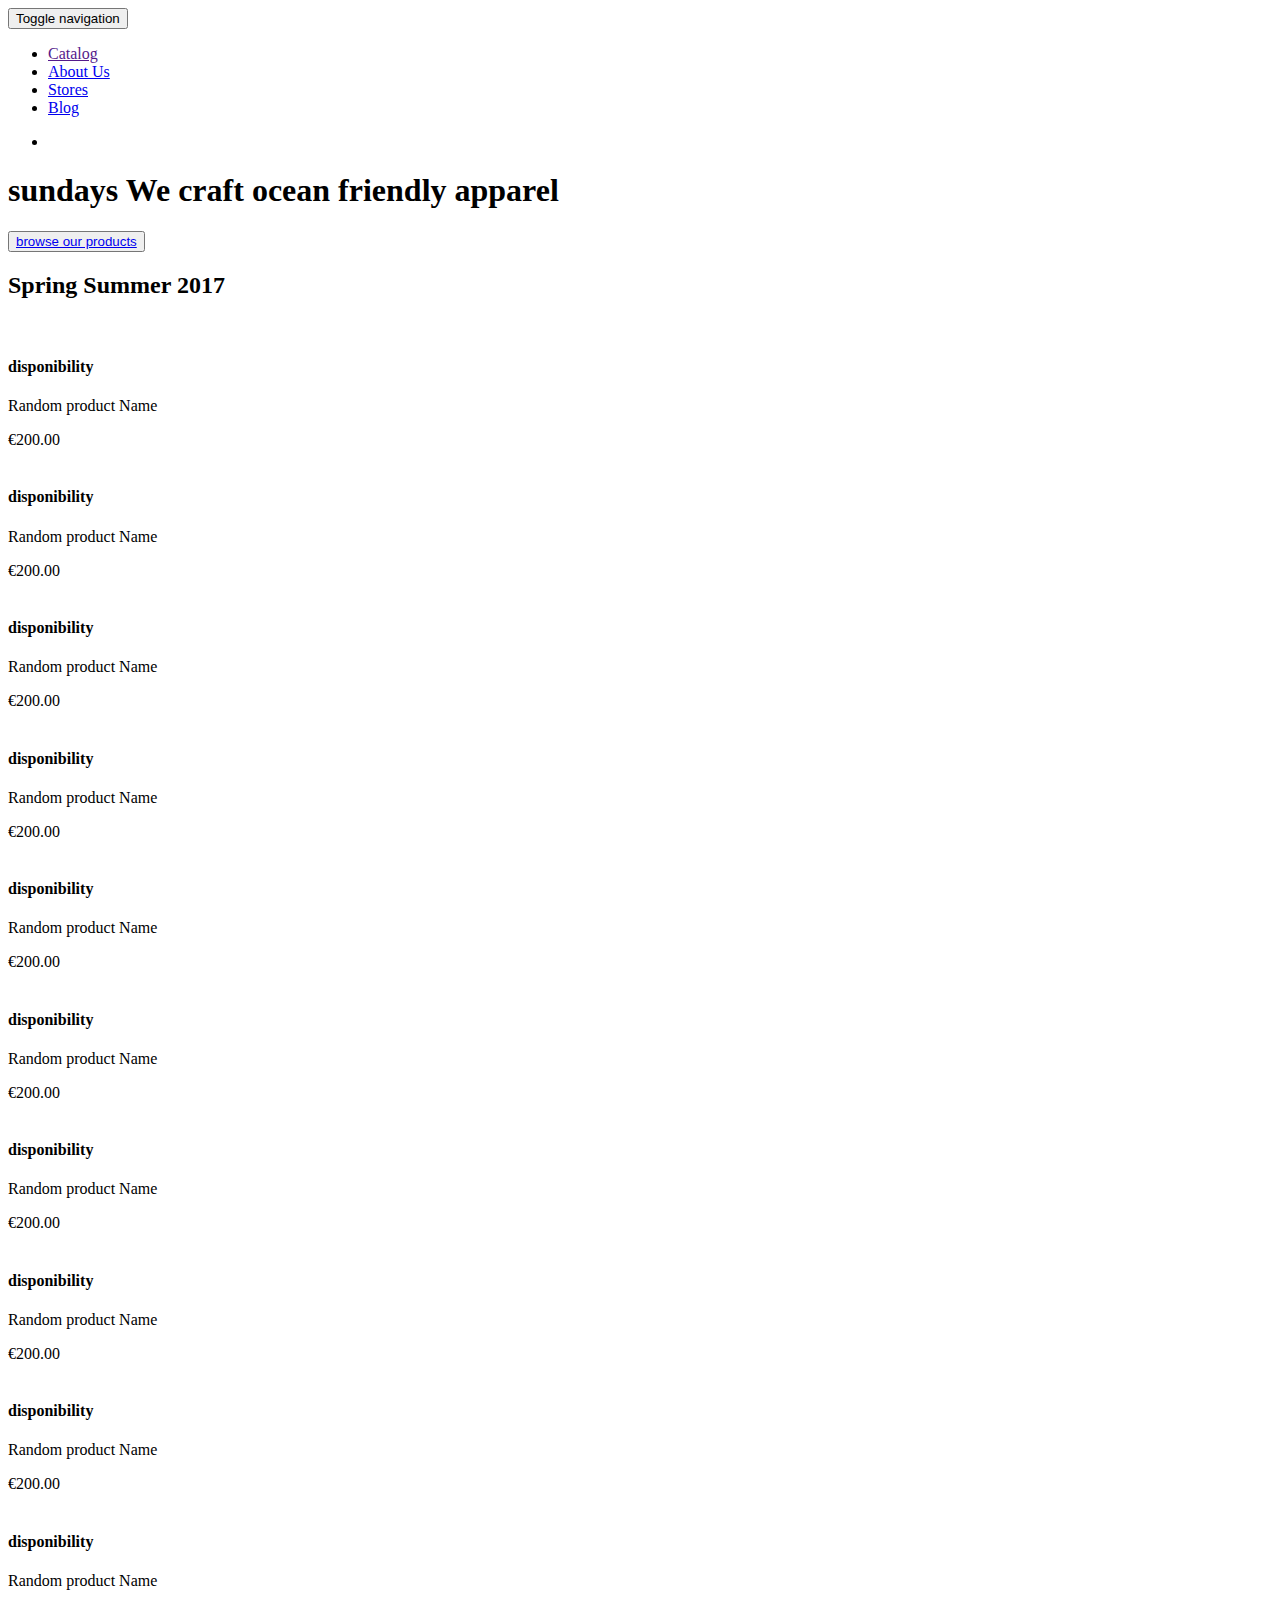
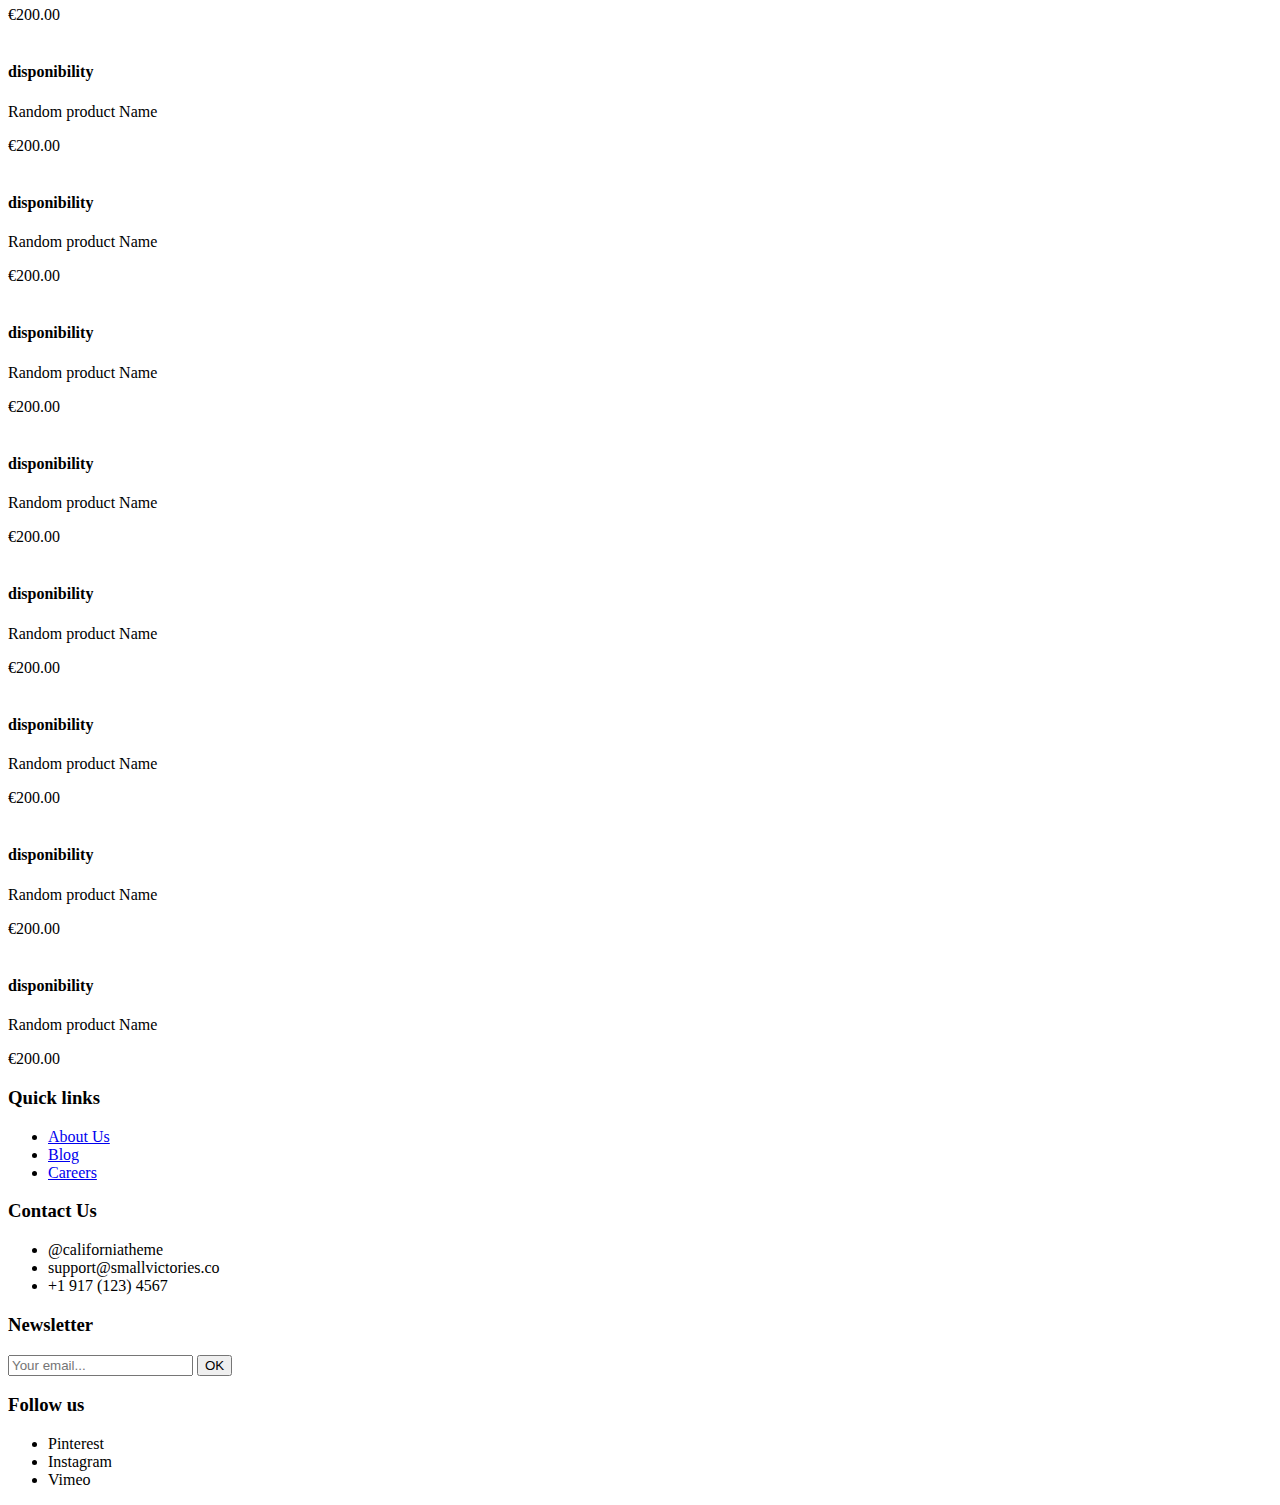
==== index.html @ a162df03 "finished html layout" ====
<!DOCTYPE html>
<html lang=en>
<head>
    <meta charset=UTF-8>
    <meta name=viewport content=width=device-width, initial-scale=1.0>
    <meta http-equiv=X-UA-Compatible content=ie=edge>
    <title>Document</title>
    <link rel="stylesheet" href="./static/external/bootstrap/dist/css/bootstrap.css">
    <script src="./static/external/jquery/dist/jquery.js" charset="utf-8"></script>
    <link rel=stylesheet href=./static/css/master.css>
</head>
<body>
    <div class="container">
        <div class="row">
            <header>
                <nav class="navbar">
                    <div class="navbar-header">
                        <button type="button" class="navbar-toggle collapsed" data-toggle="collapse" data-target="navcol" aria-expanded="false">
                            <span class="sr-only">Toggle navigation</span>
                            <span class="icon-bar"></span>
                            <span class="icon-bar"></span>
                            <span class="icon-bar"></span>
                        </button>
                    </div>
                    <div class="collapse navbar-collapse" id="navcol">
                        <ul class="nav navbar-nav">
                            <li><a href="">Catalog</a></li>
                            <li><a href="#">About Us</a></li>
                            <li><a href="#">Stores</a></li>
                            <li><a href="#">Blog</a></li>
                        </ul>
                        <ul class="nav navbar-nav navbar-right">
                            <li><span class="glyphicon glyphicon-search" aria-hidden="true"></span></li>
                        </ul>
                    </div>
                </nav>
                <h1>sundays
                    <span>We craft ocean friendly apparel</span>
                </h1>
                <button type="button" class="btn"><a href="#">browse our products</a></button>
                <span class="glyphicon glyphicon-chevron-down" aria-hidden="true"></span>
            </header>
        </div>
        <div class="row">
            <main>
                <h2>Spring Summer 2017</h2>
                <section>
                    <article>
                        <img src="http://placehold.it/150x200" alt="">
                        <h4>disponibility</h4>
                        <p>Random product Name</p>
                        <span>€200.00</span>
                    </article>
                    <article>
                        <img src="http://placehold.it/150x200" alt="">
                        <h4>disponibility</h4>
                        <p>Random product Name</p>
                        <span>€200.00</span>
                    </article>
                    <article>
                        <img src="http://placehold.it/150x200" alt="">
                        <h4>disponibility</h4>
                        <p>Random product Name</p>
                        <span>€200.00</span>
                    </article>
                    <article>
                        <img src="http://placehold.it/150x200" alt="">
                        <h4>disponibility</h4>
                        <p>Random product Name</p>
                        <span>€200.00</span>
                    </article>
                    <article>
                        <img src="http://placehold.it/150x200" alt="">
                        <h4>disponibility</h4>
                        <p>Random product Name</p>
                        <span>€200.00</span>
                    </article>
                    <article>
                        <img src="http://placehold.it/150x200" alt="">
                        <h4>disponibility</h4>
                        <p>Random product Name</p>
                        <span>€200.00</span>
                    </article>
                    <article>
                        <img src="http://placehold.it/150x200" alt="">
                        <h4>disponibility</h4>
                        <p>Random product Name</p>
                        <span>€200.00</span>
                    </article>
                    <article>
                        <img src="http://placehold.it/150x200" alt="">
                        <h4>disponibility</h4>
                        <p>Random product Name</p>
                        <span>€200.00</span>
                    </article>
                    <article>
                        <img src="http://placehold.it/150x200" alt="">
                        <h4>disponibility</h4>
                        <p>Random product Name</p>
                        <span>€200.00</span>
                    </article>
                    <article>
                        <img src="http://placehold.it/150x200" alt="">
                        <h4>disponibility</h4>
                        <p>Random product Name</p>
                        <span>€200.00</span>
                    </article>
                    <article>
                        <img src="http://placehold.it/150x200" alt="">
                        <h4>disponibility</h4>
                        <p>Random product Name</p>
                        <span>€200.00</span>
                    </article>
                    <article>
                        <img src="http://placehold.it/150x200" alt="">
                        <h4>disponibility</h4>
                        <p>Random product Name</p>
                        <span>€200.00</span>
                    </article>
                    <article>
                        <img src="http://placehold.it/150x200" alt="">
                        <h4>disponibility</h4>
                        <p>Random product Name</p>
                        <span>€200.00</span>
                    </article>
                    <article>
                        <img src="http://placehold.it/150x200" alt="">
                        <h4>disponibility</h4>
                        <p>Random product Name</p>
                        <span>€200.00</span>
                    </article>
                    <article>
                        <img src="http://placehold.it/150x200" alt="">
                        <h4>disponibility</h4>
                        <p>Random product Name</p>
                        <span>€200.00</span>
                    </article>
                    <article>
                        <img src="http://placehold.it/150x200" alt="">
                        <h4>disponibility</h4>
                        <p>Random product Name</p>
                        <span>€200.00</span>
                    </article>
                    <article>
                        <img src="http://placehold.it/150x200" alt="">
                        <h4>disponibility</h4>
                        <p>Random product Name</p>
                        <span>€200.00</span>
                    </article>
                    <article>
                        <img src="http://placehold.it/150x200" alt="">
                        <h4>disponibility</h4>
                        <p>Random product Name</p>
                        <span>€200.00</span>
                    </article>
                </section>
            </main>
        </div>
        <div class="row">
            <footer>
                <article>
                    <h3>Quick links</h3>
                    <ul>
                        <li><a href="#">About Us</a></li>
                        <li><a href="#">Blog</a></li>
                        <li><a href="#">Careers</a></li>
                    </ul>
                </article>
                <article>
                    <h3>Contact Us</h3>
                    <ul>
                        <li>@californiatheme</li>
                        <li>support@smallvictories.co</li>
                        <li>+1 917 (123) 4567</li>
                    </ul>
                </article>
                <article>
                    <h3>Newsletter</h3>
                    <form action="post">
                        <input type="email" placeholder="Your email...">
                        <button type="button" class="btn">OK</button>
                    </form>
                </article>
                <article>
                    <h3>Follow us</h3>
                    <ul>
                        <li>Pinterest</li>
                        <li>Instagram</li>
                        <li>Vimeo</li>
                    </ul>
                </article>
            </footer>
        </div>
    </div>
    <script src="./static/external/bootstrap/dist/js/bootstrap.js" charset="utf-8"></script>
    <script src="./static/js/script.js" charset=utf-8></script>
</body>
</html>
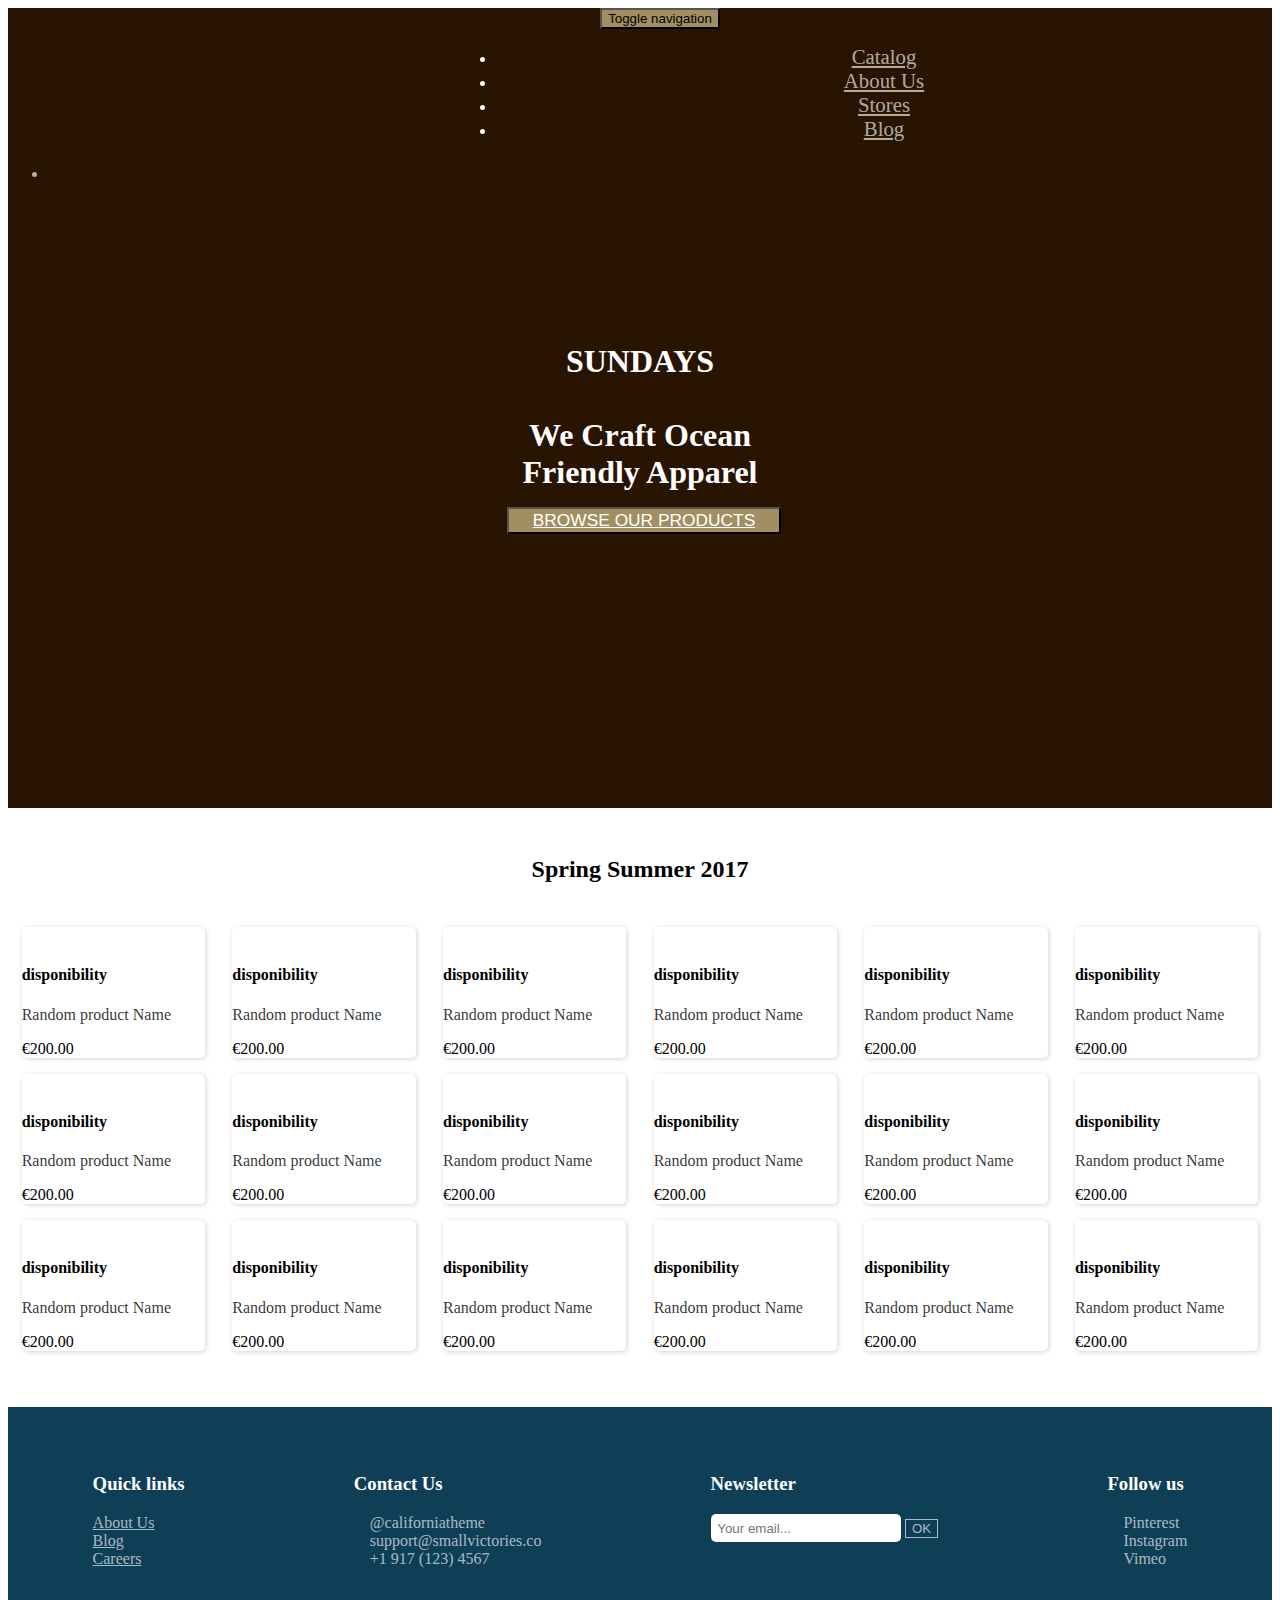
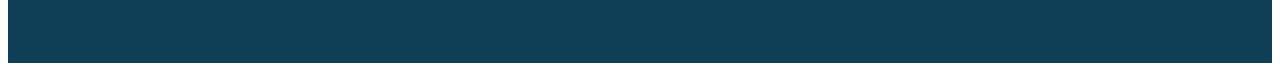
==== commit 6d42da07: "finished overall style, added fontawesome' git status" ====
--- a/index.html
+++ b/index.html
@@ -7,6 +7,7 @@
     <title>Document</title>
     <link rel="stylesheet" href="./static/external/bootstrap/dist/css/bootstrap.css">
     <script src="./static/external/jquery/dist/jquery.js" charset="utf-8"></script>
+    <link rel="stylesheet" href="./static/external/font-awesome/css/font-awesome.css">
     <link rel=stylesheet href=./static/css/master.css>
 </head>
 <body>
@@ -34,11 +35,11 @@
                         </ul>
                     </div>
                 </nav>
-                <h1>sundays
+                <h1>sundays<br><br>
                     <span>We craft ocean friendly apparel</span>
                 </h1>
                 <button type="button" class="btn"><a href="#">browse our products</a></button>
-                <span class="glyphicon glyphicon-chevron-down" aria-hidden="true"></span>
+                <span class="glyphicon glyphicon-chevron-down pull-right" aria-hidden="true"></span>
             </header>
         </div>
         <div class="row">
@@ -46,109 +47,109 @@
                 <h2>Spring Summer 2017</h2>
                 <section>
                     <article>
-                        <img src="http://placehold.it/150x200" alt="">
+                        <img src="http://placehold.it/175.5x200" alt="">
                         <h4>disponibility</h4>
                         <p>Random product Name</p>
                         <span>€200.00</span>
                     </article>
                     <article>
-                        <img src="http://placehold.it/150x200" alt="">
+                        <img src="http://placehold.it/175.5x200" alt="">
                         <h4>disponibility</h4>
                         <p>Random product Name</p>
                         <span>€200.00</span>
                     </article>
                     <article>
-                        <img src="http://placehold.it/150x200" alt="">
+                        <img src="http://placehold.it/175.5x200" alt="">
                         <h4>disponibility</h4>
                         <p>Random product Name</p>
                         <span>€200.00</span>
                     </article>
                     <article>
-                        <img src="http://placehold.it/150x200" alt="">
+                        <img src="http://placehold.it/175.5x200" alt="">
                         <h4>disponibility</h4>
                         <p>Random product Name</p>
                         <span>€200.00</span>
                     </article>
                     <article>
-                        <img src="http://placehold.it/150x200" alt="">
+                        <img src="http://placehold.it/175.5x200" alt="">
                         <h4>disponibility</h4>
                         <p>Random product Name</p>
                         <span>€200.00</span>
                     </article>
                     <article>
-                        <img src="http://placehold.it/150x200" alt="">
+                        <img src="http://placehold.it/175.5x200" alt="">
                         <h4>disponibility</h4>
                         <p>Random product Name</p>
                         <span>€200.00</span>
                     </article>
                     <article>
-                        <img src="http://placehold.it/150x200" alt="">
+                        <img src="http://placehold.it/175.5x200" alt="">
                         <h4>disponibility</h4>
                         <p>Random product Name</p>
                         <span>€200.00</span>
                     </article>
                     <article>
-                        <img src="http://placehold.it/150x200" alt="">
+                        <img src="http://placehold.it/175.5x200" alt="">
                         <h4>disponibility</h4>
                         <p>Random product Name</p>
                         <span>€200.00</span>
                     </article>
                     <article>
-                        <img src="http://placehold.it/150x200" alt="">
+                        <img src="http://placehold.it/175.5x200" alt="">
                         <h4>disponibility</h4>
                         <p>Random product Name</p>
                         <span>€200.00</span>
                     </article>
                     <article>
-                        <img src="http://placehold.it/150x200" alt="">
+                        <img src="http://placehold.it/175.5x200" alt="">
                         <h4>disponibility</h4>
                         <p>Random product Name</p>
                         <span>€200.00</span>
                     </article>
                     <article>
-                        <img src="http://placehold.it/150x200" alt="">
+                        <img src="http://placehold.it/175.5x200" alt="">
                         <h4>disponibility</h4>
                         <p>Random product Name</p>
                         <span>€200.00</span>
                     </article>
                     <article>
-                        <img src="http://placehold.it/150x200" alt="">
+                        <img src="http://placehold.it/175.5x200" alt="">
                         <h4>disponibility</h4>
                         <p>Random product Name</p>
                         <span>€200.00</span>
                     </article>
                     <article>
-                        <img src="http://placehold.it/150x200" alt="">
+                        <img src="http://placehold.it/175.5x200" alt="">
                         <h4>disponibility</h4>
                         <p>Random product Name</p>
                         <span>€200.00</span>
                     </article>
                     <article>
-                        <img src="http://placehold.it/150x200" alt="">
+                        <img src="http://placehold.it/175.5x200" alt="">
                         <h4>disponibility</h4>
                         <p>Random product Name</p>
                         <span>€200.00</span>
                     </article>
                     <article>
-                        <img src="http://placehold.it/150x200" alt="">
+                        <img src="http://placehold.it/175.5x200" alt="">
                         <h4>disponibility</h4>
                         <p>Random product Name</p>
                         <span>€200.00</span>
                     </article>
                     <article>
-                        <img src="http://placehold.it/150x200" alt="">
+                        <img src="http://placehold.it/175.5x200" alt="">
                         <h4>disponibility</h4>
                         <p>Random product Name</p>
                         <span>€200.00</span>
                     </article>
                     <article>
-                        <img src="http://placehold.it/150x200" alt="">
+                        <img src="http://placehold.it/175.5x200" alt="">
                         <h4>disponibility</h4>
                         <p>Random product Name</p>
                         <span>€200.00</span>
                     </article>
                     <article>
-                        <img src="http://placehold.it/150x200" alt="">
+                        <img src="http://placehold.it/175.5x200" alt="">
                         <h4>disponibility</h4>
                         <p>Random product Name</p>
                         <span>€200.00</span>
@@ -169,9 +170,9 @@
                 <article>
                     <h3>Contact Us</h3>
                     <ul>
-                        <li>@californiatheme</li>
-                        <li>support@smallvictories.co</li>
-                        <li>+1 917 (123) 4567</li>
+                        <li><i class="fa fa-twitter" aria-hidden="true"></i> @californiatheme</li>
+                        <li><i class="fa fa-envelope" aria-hidden="true"></i> support@smallvictories.co</li>
+                        <li><i class="fa fa-phone" aria-hidden="true"></i> +1 917 (123) 4567</li>
                     </ul>
                 </article>
                 <article>
@@ -184,9 +185,9 @@
                 <article>
                     <h3>Follow us</h3>
                     <ul>
-                        <li>Pinterest</li>
-                        <li>Instagram</li>
-                        <li>Vimeo</li>
+                        <li><i class="fa fa-pinterest-square" aria-hidden="true"></i> Pinterest</li>
+                        <li><i class="fa fa-instagram" aria-hidden="true"></i> Instagram</li>
+                        <li><i class="fa fa-vimeo-square" aria-hidden="true"></i> Vimeo</li>
                     </ul>
                 </article>
             </footer>
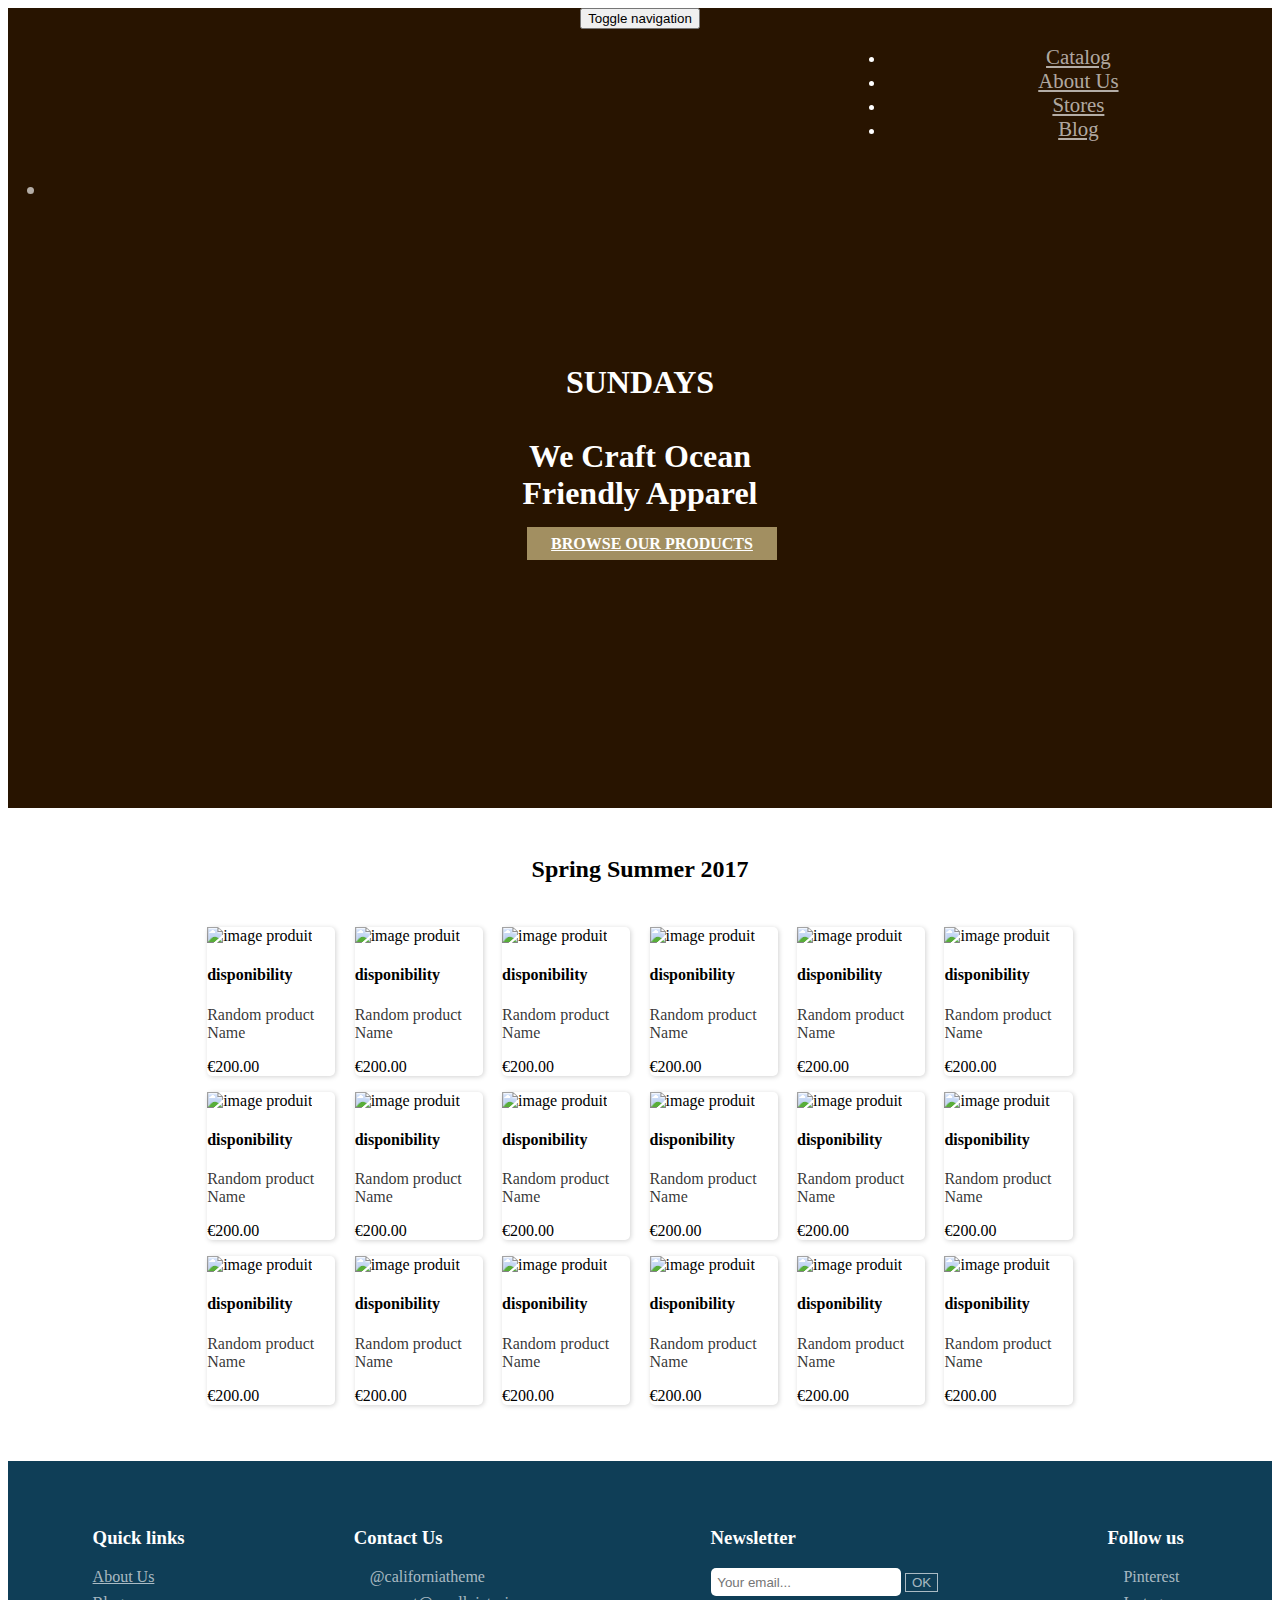
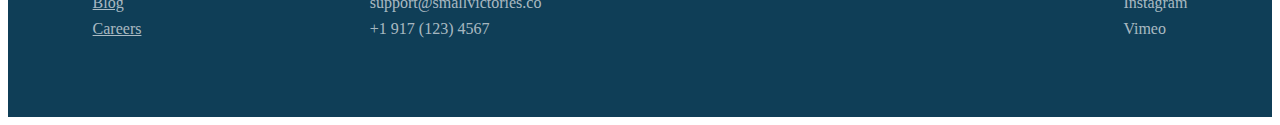
==== commit 05f003ef: "removed bootstrap layout, fixed broken elements" ====
--- a/index.html
+++ b/index.html
@@ -11,188 +11,178 @@
     <link rel=stylesheet href=./static/css/master.css>
 </head>
 <body>
-    <div class="container">
-        <div class="row">
-            <header>
-                <nav class="navbar">
-                    <div class="navbar-header">
-                        <button type="button" class="navbar-toggle collapsed" data-toggle="collapse" data-target="navcol" aria-expanded="false">
-                            <span class="sr-only">Toggle navigation</span>
-                            <span class="icon-bar"></span>
-                            <span class="icon-bar"></span>
-                            <span class="icon-bar"></span>
-                        </button>
-                    </div>
-                    <div class="collapse navbar-collapse" id="navcol">
-                        <ul class="nav navbar-nav">
-                            <li><a href="">Catalog</a></li>
-                            <li><a href="#">About Us</a></li>
-                            <li><a href="#">Stores</a></li>
-                            <li><a href="#">Blog</a></li>
-                        </ul>
-                        <ul class="nav navbar-nav navbar-right">
-                            <li><span class="glyphicon glyphicon-search" aria-hidden="true"></span></li>
-                        </ul>
-                    </div>
-                </nav>
-                <h1>sundays<br><br>
-                    <span>We craft ocean friendly apparel</span>
-                </h1>
-                <button type="button" class="btn"><a href="#">browse our products</a></button>
-                <span class="glyphicon glyphicon-chevron-down pull-right" aria-hidden="true"></span>
-            </header>
-        </div>
-        <div class="row">
-            <main>
-                <h2>Spring Summer 2017</h2>
-                <section>
-                    <article>
-                        <img src="http://placehold.it/175.5x200" alt="">
-                        <h4>disponibility</h4>
-                        <p>Random product Name</p>
-                        <span>€200.00</span>
-                    </article>
-                    <article>
-                        <img src="http://placehold.it/175.5x200" alt="">
-                        <h4>disponibility</h4>
-                        <p>Random product Name</p>
-                        <span>€200.00</span>
-                    </article>
-                    <article>
-                        <img src="http://placehold.it/175.5x200" alt="">
-                        <h4>disponibility</h4>
-                        <p>Random product Name</p>
-                        <span>€200.00</span>
-                    </article>
-                    <article>
-                        <img src="http://placehold.it/175.5x200" alt="">
-                        <h4>disponibility</h4>
-                        <p>Random product Name</p>
-                        <span>€200.00</span>
-                    </article>
-                    <article>
-                        <img src="http://placehold.it/175.5x200" alt="">
-                        <h4>disponibility</h4>
-                        <p>Random product Name</p>
-                        <span>€200.00</span>
-                    </article>
-                    <article>
-                        <img src="http://placehold.it/175.5x200" alt="">
-                        <h4>disponibility</h4>
-                        <p>Random product Name</p>
-                        <span>€200.00</span>
-                    </article>
-                    <article>
-                        <img src="http://placehold.it/175.5x200" alt="">
-                        <h4>disponibility</h4>
-                        <p>Random product Name</p>
-                        <span>€200.00</span>
-                    </article>
-                    <article>
-                        <img src="http://placehold.it/175.5x200" alt="">
-                        <h4>disponibility</h4>
-                        <p>Random product Name</p>
-                        <span>€200.00</span>
-                    </article>
-                    <article>
-                        <img src="http://placehold.it/175.5x200" alt="">
-                        <h4>disponibility</h4>
-                        <p>Random product Name</p>
-                        <span>€200.00</span>
-                    </article>
-                    <article>
-                        <img src="http://placehold.it/175.5x200" alt="">
-                        <h4>disponibility</h4>
-                        <p>Random product Name</p>
-                        <span>€200.00</span>
-                    </article>
-                    <article>
-                        <img src="http://placehold.it/175.5x200" alt="">
-                        <h4>disponibility</h4>
-                        <p>Random product Name</p>
-                        <span>€200.00</span>
-                    </article>
-                    <article>
-                        <img src="http://placehold.it/175.5x200" alt="">
-                        <h4>disponibility</h4>
-                        <p>Random product Name</p>
-                        <span>€200.00</span>
-                    </article>
-                    <article>
-                        <img src="http://placehold.it/175.5x200" alt="">
-                        <h4>disponibility</h4>
-                        <p>Random product Name</p>
-                        <span>€200.00</span>
-                    </article>
-                    <article>
-                        <img src="http://placehold.it/175.5x200" alt="">
-                        <h4>disponibility</h4>
-                        <p>Random product Name</p>
-                        <span>€200.00</span>
-                    </article>
-                    <article>
-                        <img src="http://placehold.it/175.5x200" alt="">
-                        <h4>disponibility</h4>
-                        <p>Random product Name</p>
-                        <span>€200.00</span>
-                    </article>
-                    <article>
-                        <img src="http://placehold.it/175.5x200" alt="">
-                        <h4>disponibility</h4>
-                        <p>Random product Name</p>
-                        <span>€200.00</span>
-                    </article>
-                    <article>
-                        <img src="http://placehold.it/175.5x200" alt="">
-                        <h4>disponibility</h4>
-                        <p>Random product Name</p>
-                        <span>€200.00</span>
-                    </article>
-                    <article>
-                        <img src="http://placehold.it/175.5x200" alt="">
-                        <h4>disponibility</h4>
-                        <p>Random product Name</p>
-                        <span>€200.00</span>
-                    </article>
-                </section>
-            </main>
-        </div>
-        <div class="row">
-            <footer>
-                <article>
-                    <h3>Quick links</h3>
-                    <ul>
-                        <li><a href="#">About Us</a></li>
-                        <li><a href="#">Blog</a></li>
-                        <li><a href="#">Careers</a></li>
-                    </ul>
-                </article>
-                <article>
-                    <h3>Contact Us</h3>
-                    <ul>
-                        <li><i class="fa fa-twitter" aria-hidden="true"></i> @californiatheme</li>
-                        <li><i class="fa fa-envelope" aria-hidden="true"></i> support@smallvictories.co</li>
-                        <li><i class="fa fa-phone" aria-hidden="true"></i> +1 917 (123) 4567</li>
-                    </ul>
-                </article>
-                <article>
-                    <h3>Newsletter</h3>
-                    <form action="post">
-                        <input type="email" placeholder="Your email...">
-                        <button type="button" class="btn">OK</button>
-                    </form>
-                </article>
-                <article>
-                    <h3>Follow us</h3>
-                    <ul>
-                        <li><i class="fa fa-pinterest-square" aria-hidden="true"></i> Pinterest</li>
-                        <li><i class="fa fa-instagram" aria-hidden="true"></i> Instagram</li>
-                        <li><i class="fa fa-vimeo-square" aria-hidden="true"></i> Vimeo</li>
-                    </ul>
-                </article>
-            </footer>
-        </div>
-    </div>
+    <header>
+        <nav class="navbar">
+            <div class="container-fluid">
+            <button type="button" class="navbar-toggle collapsed" data-toggle="collapse" data-target="navcol" aria-expanded="false">
+                <span class="sr-only">Toggle navigation</span>
+                <span class="icon-bar"></span>
+                <span class="icon-bar"></span>
+                <span class="icon-bar"></span>
+            </button>
+            <ul class="nav navbar-nav">
+                <li><a href="">Catalog</a></li>
+                <li><a href="#">About Us</a></li>
+                <li><a href="#">Stores</a></li>
+                <li><a href="#">Blog</a></li>
+            </ul>
+            <ul class="nav navbar-nav navbar-right">
+                <li><span class="glyphicon glyphicon-search" aria-hidden="true"></span></li>
+            </ul>
+            </div>
+        </nav>
+        <h1>sundays<br><br>
+            <span>We craft ocean friendly apparel</span>
+        </h1>
+        <a href="#" class="btn">browse our products</a>
+        <span class="glyphicon glyphicon-chevron-down pull-right" aria-hidden="true"></span>
+    </header>
+    <main>
+        <h2>Spring Summer 2017</h2>
+        <section>
+            <article>
+                <img src="http://placehold.it/175.5x200" alt="image produit">
+                <h4>disponibility</h4>
+                <p>Random product Name</p>
+                <span>€200.00</span>
+            </article>
+            <article>
+                <img src="http://placehold.it/175.5x200" alt="image produit">
+                <h4>disponibility</h4>
+                <p>Random product Name</p>
+                <span>€200.00</span>
+            </article>
+            <article>
+                <img src="http://placehold.it/175.5x200" alt="image produit">
+                <h4>disponibility</h4>
+                <p>Random product Name</p>
+                <span>€200.00</span>
+            </article>
+            <article>
+                <img src="http://placehold.it/175.5x200" alt="image produit">
+                <h4>disponibility</h4>
+                <p>Random product Name</p>
+                <span>€200.00</span>
+            </article>
+            <article>
+                <img src="http://placehold.it/175.5x200" alt="image produit">
+                <h4>disponibility</h4>
+                <p>Random product Name</p>
+                <span>€200.00</span>
+            </article>
+            <article>
+                <img src="http://placehold.it/175.5x200" alt="image produit">
+                <h4>disponibility</h4>
+                <p>Random product Name</p>
+                <span>€200.00</span>
+            </article>
+            <article>
+                <img src="http://placehold.it/175.5x200" alt="image produit">
+                <h4>disponibility</h4>
+                <p>Random product Name</p>
+                <span>€200.00</span>
+            </article>
+            <article>
+                <img src="http://placehold.it/175.5x200" alt="image produit">
+                <h4>disponibility</h4>
+                <p>Random product Name</p>
+                <span>€200.00</span>
+            </article>
+            <article>
+                <img src="http://placehold.it/175.5x200" alt="image produit">
+                <h4>disponibility</h4>
+                <p>Random product Name</p>
+                <span>€200.00</span>
+            </article>
+            <article>
+                <img src="http://placehold.it/175.5x200" alt="image produit">
+                <h4>disponibility</h4>
+                <p>Random product Name</p>
+                <span>€200.00</span>
+            </article>
+            <article>
+                <img src="http://placehold.it/175.5x200" alt="image produit">
+                <h4>disponibility</h4>
+                <p>Random product Name</p>
+                <span>€200.00</span>
+            </article>
+            <article>
+                <img src="http://placehold.it/175.5x200" alt="image produit">
+                <h4>disponibility</h4>
+                <p>Random product Name</p>
+                <span>€200.00</span>
+            </article>
+            <article>
+                <img src="http://placehold.it/175.5x200" alt="image produit">
+                <h4>disponibility</h4>
+                <p>Random product Name</p>
+                <span>€200.00</span>
+            </article>
+            <article>
+                <img src="http://placehold.it/175.5x200" alt="image produit">
+                <h4>disponibility</h4>
+                <p>Random product Name</p>
+                <span>€200.00</span>
+            </article>
+            <article>
+                <img src="http://placehold.it/175.5x200" alt="image produit">
+                <h4>disponibility</h4>
+                <p>Random product Name</p>
+                <span>€200.00</span>
+            </article>
+            <article>
+                <img src="http://placehold.it/175.5x200" alt="image produit">
+                <h4>disponibility</h4>
+                <p>Random product Name</p>
+                <span>€200.00</span>
+            </article>
+            <article>
+                <img src="http://placehold.it/175.5x200" alt="image produit">
+                <h4>disponibility</h4>
+                <p>Random product Name</p>
+                <span>€200.00</span>
+            </article>
+            <article>
+                <img src="http://placehold.it/175.5x200" alt="image produit">
+                <h4>disponibility</h4>
+                <p>Random product Name</p>
+                <span>€200.00</span>
+            </article>
+        </section>
+    </main>
+    <footer>
+        <article>
+            <h3>Quick links</h3>
+            <ul>
+                <li><a href="#">About Us</a></li>
+                <li><a href="#">Blog</a></li>
+                <li><a href="#">Careers</a></li>
+            </ul>
+        </article>
+        <article>
+            <h3>Contact Us</h3>
+            <ul>
+                <li><i class="fa fa-twitter" aria-hidden="true"></i> @californiatheme</li>
+                <li><i class="fa fa-envelope" aria-hidden="true"></i> support@smallvictories.co</li>
+                <li><i class="fa fa-phone" aria-hidden="true"></i> +1 917 (123) 4567</li>
+            </ul>
+        </article>
+        <article>
+            <h3>Newsletter</h3>
+            <form action="post">
+                <input type="email" placeholder="Your email...">
+                <button type="button" class="btn">OK</button>
+            </form>
+        </article>
+        <article>
+            <h3>Follow us</h3>
+            <ul>
+                <li><i class="fa fa-pinterest-square" aria-hidden="true"></i> Pinterest</li>
+                <li><i class="fa fa-instagram" aria-hidden="true"></i> Instagram</li>
+                <li><i class="fa fa-vimeo-square" aria-hidden="true"></i> Vimeo</li>
+            </ul>
+        </article>
+    </footer>
     <script src="./static/external/bootstrap/dist/js/bootstrap.js" charset="utf-8"></script>
     <script src="./static/js/script.js" charset=utf-8></script>
 </body>
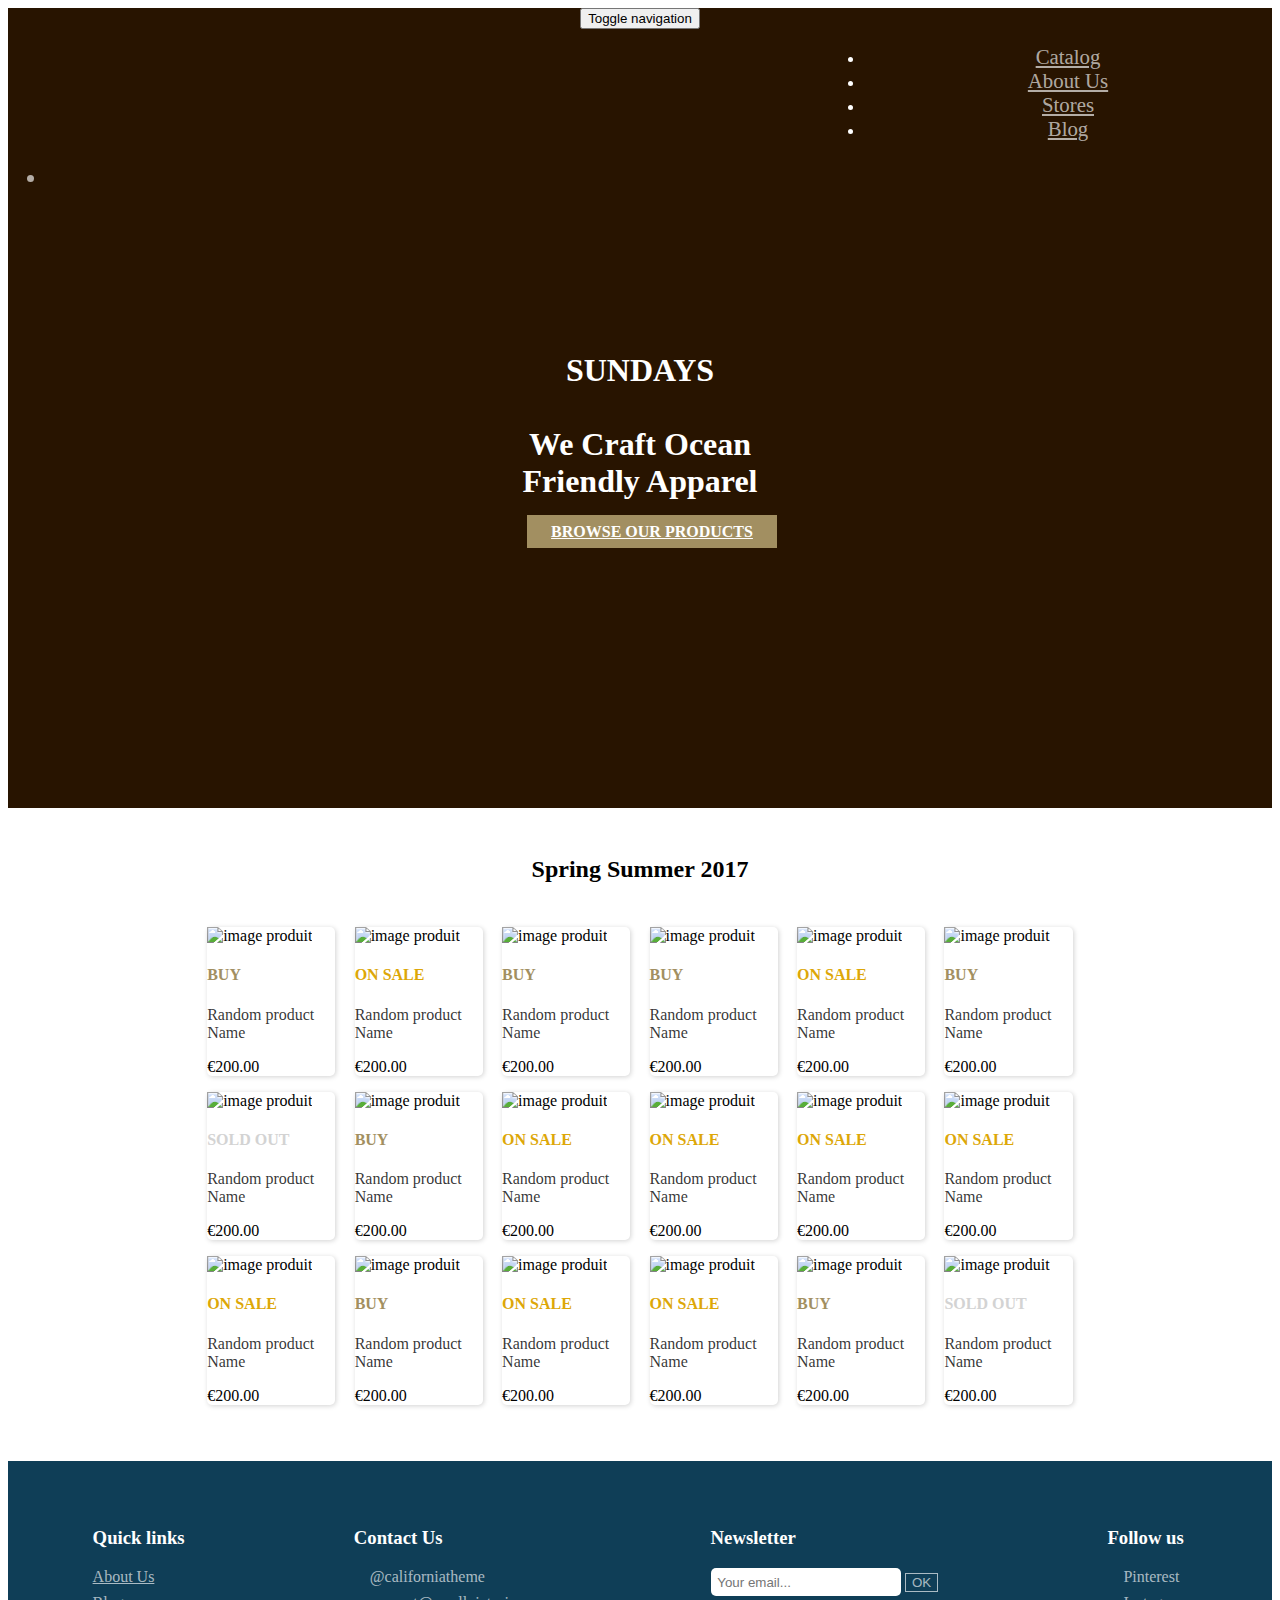
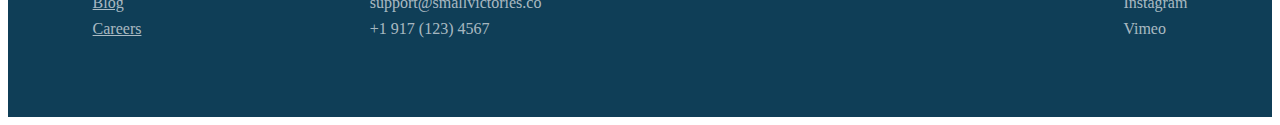
==== commit 0548afe0: "added style for product status, changed font families on titles" ====
--- a/index.html
+++ b/index.html
@@ -42,109 +42,109 @@
         <section>
             <article>
                 <img src="http://placehold.it/175.5x200" alt="image produit">
-                <h4>disponibility</h4>
+                <h4 class="buy">buy</h4>
                 <p>Random product Name</p>
                 <span>€200.00</span>
             </article>
             <article>
                 <img src="http://placehold.it/175.5x200" alt="image produit">
-                <h4>disponibility</h4>
+                <h4 class="onSale">on sale</h4>
                 <p>Random product Name</p>
                 <span>€200.00</span>
             </article>
             <article>
                 <img src="http://placehold.it/175.5x200" alt="image produit">
-                <h4>disponibility</h4>
+                <h4 class="buy">buy</h4>
                 <p>Random product Name</p>
                 <span>€200.00</span>
             </article>
             <article>
                 <img src="http://placehold.it/175.5x200" alt="image produit">
-                <h4>disponibility</h4>
+                <h4 class="buy">buy</h4>
                 <p>Random product Name</p>
                 <span>€200.00</span>
             </article>
             <article>
                 <img src="http://placehold.it/175.5x200" alt="image produit">
-                <h4>disponibility</h4>
+                <h4 class="onSale">on sale</h4>
                 <p>Random product Name</p>
                 <span>€200.00</span>
             </article>
             <article>
                 <img src="http://placehold.it/175.5x200" alt="image produit">
-                <h4>disponibility</h4>
+                <h4 class="buy">buy</h4>
                 <p>Random product Name</p>
                 <span>€200.00</span>
             </article>
             <article>
                 <img src="http://placehold.it/175.5x200" alt="image produit">
-                <h4>disponibility</h4>
+                <h4 class="soldO">sold out</h4>
                 <p>Random product Name</p>
                 <span>€200.00</span>
             </article>
             <article>
                 <img src="http://placehold.it/175.5x200" alt="image produit">
-                <h4>disponibility</h4>
+                <h4 class="buy">buy</h4>
                 <p>Random product Name</p>
                 <span>€200.00</span>
             </article>
             <article>
                 <img src="http://placehold.it/175.5x200" alt="image produit">
-                <h4>disponibility</h4>
+                <h4 class="onSale">on sale</h4>
                 <p>Random product Name</p>
                 <span>€200.00</span>
             </article>
             <article>
                 <img src="http://placehold.it/175.5x200" alt="image produit">
-                <h4>disponibility</h4>
+                <h4 class="onSale">on sale</h4>
                 <p>Random product Name</p>
                 <span>€200.00</span>
             </article>
             <article>
                 <img src="http://placehold.it/175.5x200" alt="image produit">
-                <h4>disponibility</h4>
+                <h4 class="onSale">on sale</h4>
                 <p>Random product Name</p>
                 <span>€200.00</span>
             </article>
             <article>
                 <img src="http://placehold.it/175.5x200" alt="image produit">
-                <h4>disponibility</h4>
+                <h4 class="onSale">on sale</h4>
                 <p>Random product Name</p>
                 <span>€200.00</span>
             </article>
             <article>
                 <img src="http://placehold.it/175.5x200" alt="image produit">
-                <h4>disponibility</h4>
+                <h4 class="onSale">on sale</h4>
                 <p>Random product Name</p>
                 <span>€200.00</span>
             </article>
             <article>
                 <img src="http://placehold.it/175.5x200" alt="image produit">
-                <h4>disponibility</h4>
+                <h4 class="buy">buy</h4>
                 <p>Random product Name</p>
                 <span>€200.00</span>
             </article>
             <article>
                 <img src="http://placehold.it/175.5x200" alt="image produit">
-                <h4>disponibility</h4>
+                <h4 class="onSale">on sale</h4>
                 <p>Random product Name</p>
                 <span>€200.00</span>
             </article>
             <article>
                 <img src="http://placehold.it/175.5x200" alt="image produit">
-                <h4>disponibility</h4>
+                <h4 class="onSale">on sale</h4>
                 <p>Random product Name</p>
                 <span>€200.00</span>
             </article>
             <article>
                 <img src="http://placehold.it/175.5x200" alt="image produit">
-                <h4>disponibility</h4>
+                <h4 class="buy">buy</h4>
                 <p>Random product Name</p>
                 <span>€200.00</span>
             </article>
             <article>
                 <img src="http://placehold.it/175.5x200" alt="image produit">
-                <h4>disponibility</h4>
+                <h4 class="soldO">sold out</h4>
                 <p>Random product Name</p>
                 <span>€200.00</span>
             </article>
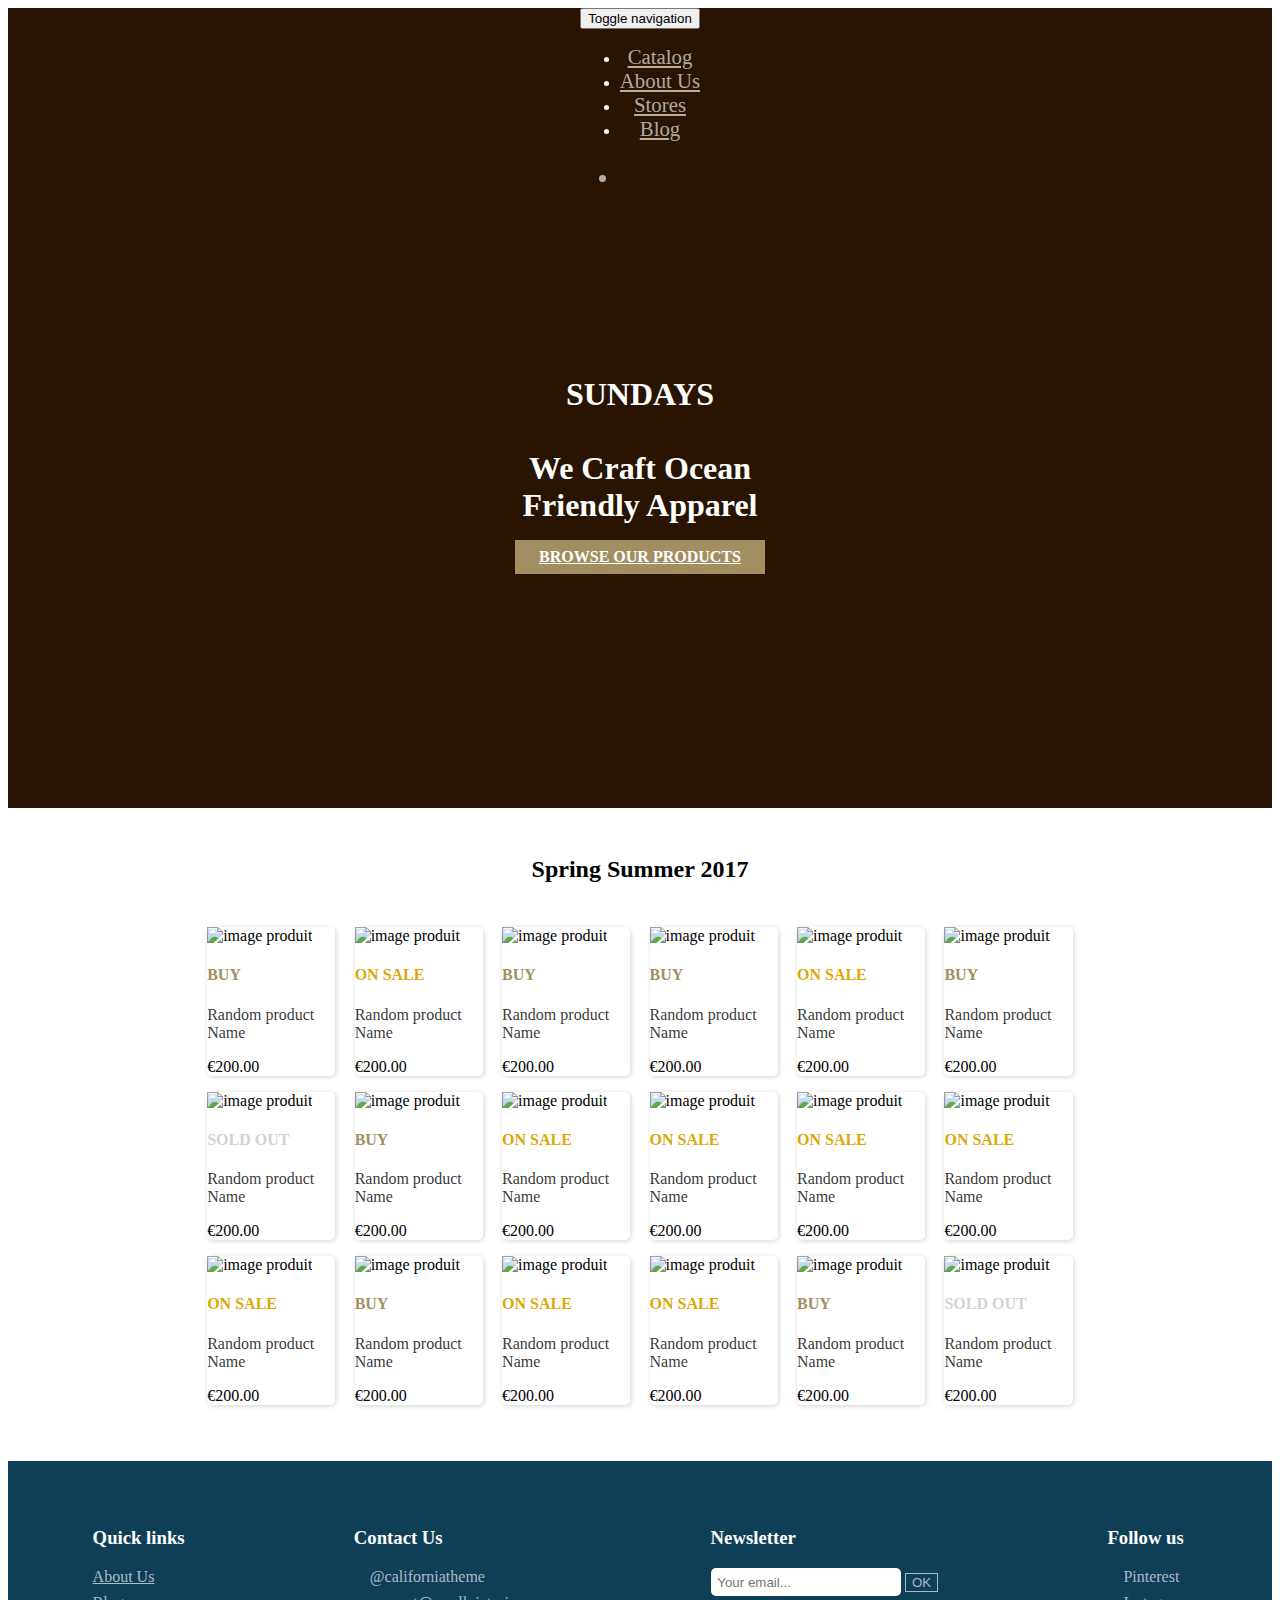
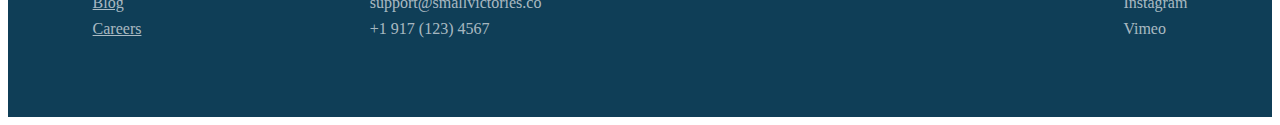
==== commit 0d7a40f9: "polished mobile version" ====
--- a/index.html
+++ b/index.html
@@ -14,18 +14,20 @@
     <header>
         <nav class="navbar">
             <div class="container-fluid">
-            <button type="button" class="navbar-toggle collapsed" data-toggle="collapse" data-target="navcol" aria-expanded="false">
+            <button type="button" class="navbar-toggle collapsed" data-toggle="collapse" data-target="#navcol" aria-expanded="false">
                 <span class="sr-only">Toggle navigation</span>
                 <span class="icon-bar"></span>
                 <span class="icon-bar"></span>
                 <span class="icon-bar"></span>
             </button>
+            <div class="collapse navbar-collapse" id="navcol">
             <ul class="nav navbar-nav">
                 <li><a href="">Catalog</a></li>
                 <li><a href="#">About Us</a></li>
                 <li><a href="#">Stores</a></li>
                 <li><a href="#">Blog</a></li>
             </ul>
+        </div>
             <ul class="nav navbar-nav navbar-right">
                 <li><span class="glyphicon glyphicon-search" aria-hidden="true"></span></li>
             </ul>
@@ -41,109 +43,109 @@
         <h2>Spring Summer 2017</h2>
         <section>
             <article>
-                <img src="http://placehold.it/175.5x200" alt="image produit">
+                <img src="http://placehold.it/175.5x200" alt="image produit" class="img-responsive">
                 <h4 class="buy">buy</h4>
                 <p>Random product Name</p>
                 <span>€200.00</span>
             </article>
             <article>
-                <img src="http://placehold.it/175.5x200" alt="image produit">
+                <img src="http://placehold.it/175.5x200" alt="image produit" class="img-responsive">
                 <h4 class="onSale">on sale</h4>
                 <p>Random product Name</p>
                 <span>€200.00</span>
             </article>
             <article>
-                <img src="http://placehold.it/175.5x200" alt="image produit">
+                <img src="http://placehold.it/175.5x200" alt="image produit" class="img-responsive">
                 <h4 class="buy">buy</h4>
                 <p>Random product Name</p>
                 <span>€200.00</span>
             </article>
             <article>
-                <img src="http://placehold.it/175.5x200" alt="image produit">
+                <img src="http://placehold.it/175.5x200" alt="image produit" class="img-responsive">
                 <h4 class="buy">buy</h4>
                 <p>Random product Name</p>
                 <span>€200.00</span>
             </article>
             <article>
-                <img src="http://placehold.it/175.5x200" alt="image produit">
+                <img src="http://placehold.it/175.5x200" alt="image produit" class="img-responsive">
                 <h4 class="onSale">on sale</h4>
                 <p>Random product Name</p>
                 <span>€200.00</span>
             </article>
             <article>
-                <img src="http://placehold.it/175.5x200" alt="image produit">
+                <img src="http://placehold.it/175.5x200" alt="image produit" class="img-responsive">
                 <h4 class="buy">buy</h4>
                 <p>Random product Name</p>
                 <span>€200.00</span>
             </article>
             <article>
-                <img src="http://placehold.it/175.5x200" alt="image produit">
+                <img src="http://placehold.it/175.5x200" alt="image produit" class="img-responsive">
                 <h4 class="soldO">sold out</h4>
                 <p>Random product Name</p>
                 <span>€200.00</span>
             </article>
             <article>
-                <img src="http://placehold.it/175.5x200" alt="image produit">
+                <img src="http://placehold.it/175.5x200" alt="image produit" class="img-responsive">
                 <h4 class="buy">buy</h4>
                 <p>Random product Name</p>
                 <span>€200.00</span>
             </article>
             <article>
-                <img src="http://placehold.it/175.5x200" alt="image produit">
+                <img src="http://placehold.it/175.5x200" alt="image produit" class="img-responsive">
                 <h4 class="onSale">on sale</h4>
                 <p>Random product Name</p>
                 <span>€200.00</span>
             </article>
             <article>
-                <img src="http://placehold.it/175.5x200" alt="image produit">
+                <img src="http://placehold.it/175.5x200" alt="image produit" class="img-responsive">
                 <h4 class="onSale">on sale</h4>
                 <p>Random product Name</p>
                 <span>€200.00</span>
             </article>
             <article>
-                <img src="http://placehold.it/175.5x200" alt="image produit">
+                <img src="http://placehold.it/175.5x200" alt="image produit" class="img-responsive">
                 <h4 class="onSale">on sale</h4>
                 <p>Random product Name</p>
                 <span>€200.00</span>
             </article>
             <article>
-                <img src="http://placehold.it/175.5x200" alt="image produit">
+                <img src="http://placehold.it/175.5x200" alt="image produit" class="img-responsive">
                 <h4 class="onSale">on sale</h4>
                 <p>Random product Name</p>
                 <span>€200.00</span>
             </article>
             <article>
-                <img src="http://placehold.it/175.5x200" alt="image produit">
+                <img src="http://placehold.it/175.5x200" alt="image produit" class="img-responsive">
                 <h4 class="onSale">on sale</h4>
                 <p>Random product Name</p>
                 <span>€200.00</span>
             </article>
             <article>
-                <img src="http://placehold.it/175.5x200" alt="image produit">
+                <img src="http://placehold.it/175.5x200" alt="image produit" class="img-responsive">
                 <h4 class="buy">buy</h4>
                 <p>Random product Name</p>
                 <span>€200.00</span>
             </article>
             <article>
-                <img src="http://placehold.it/175.5x200" alt="image produit">
+                <img src="http://placehold.it/175.5x200" alt="image produit" class="img-responsive">
                 <h4 class="onSale">on sale</h4>
                 <p>Random product Name</p>
                 <span>€200.00</span>
             </article>
             <article>
-                <img src="http://placehold.it/175.5x200" alt="image produit">
+                <img src="http://placehold.it/175.5x200" alt="image produit" class="img-responsive">
                 <h4 class="onSale">on sale</h4>
                 <p>Random product Name</p>
                 <span>€200.00</span>
             </article>
             <article>
-                <img src="http://placehold.it/175.5x200" alt="image produit">
+                <img src="http://placehold.it/175.5x200" alt="image produit" class="img-responsive">
                 <h4 class="buy">buy</h4>
                 <p>Random product Name</p>
                 <span>€200.00</span>
             </article>
             <article>
-                <img src="http://placehold.it/175.5x200" alt="image produit">
+                <img src="http://placehold.it/175.5x200" alt="image produit" class="img-responsive">
                 <h4 class="soldO">sold out</h4>
                 <p>Random product Name</p>
                 <span>€200.00</span>
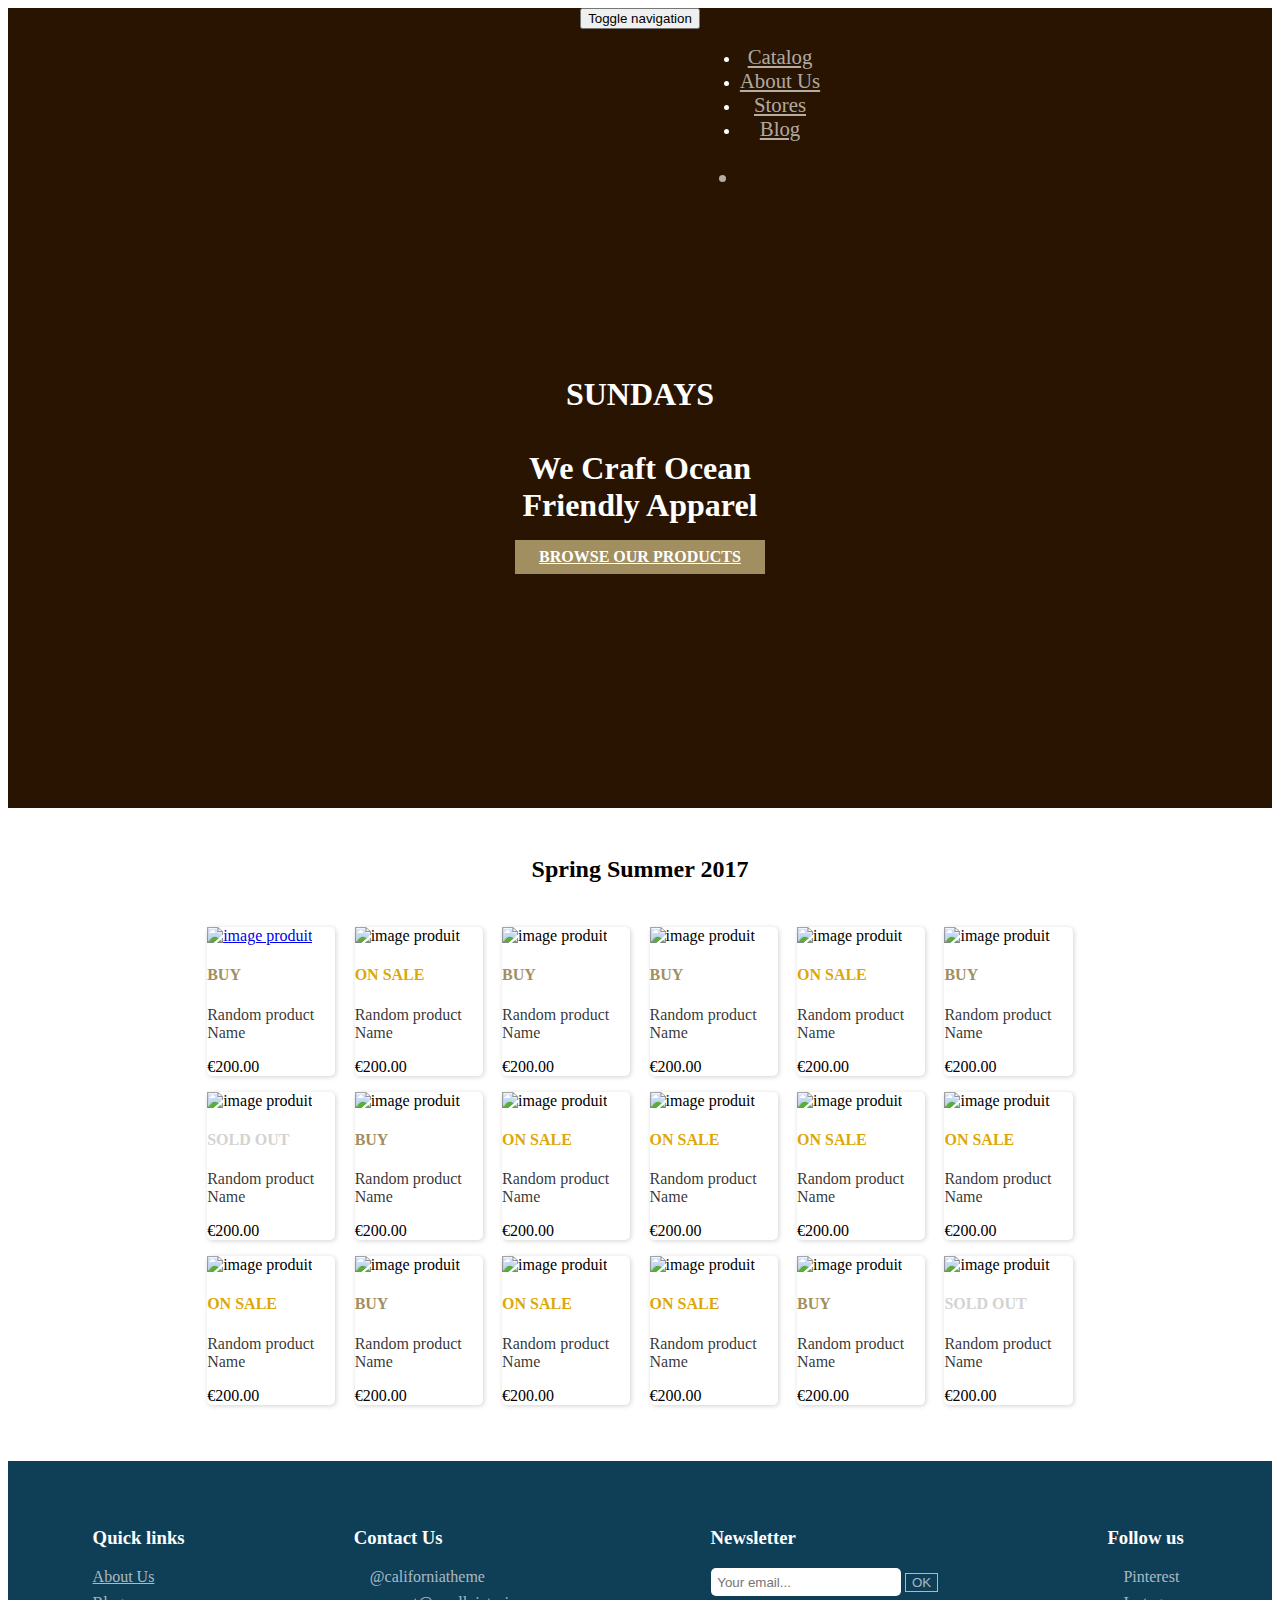
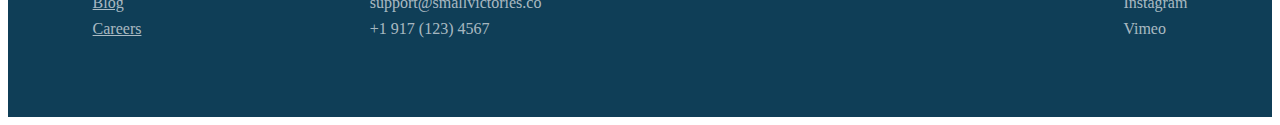
==== commit ecaefd28: "fixed broken nav, added new page (product)" ====
--- a/index.html
+++ b/index.html
@@ -20,14 +20,12 @@
                 <span class="icon-bar"></span>
                 <span class="icon-bar"></span>
             </button>
-            <div class="collapse navbar-collapse" id="navcol">
             <ul class="nav navbar-nav">
                 <li><a href="">Catalog</a></li>
                 <li><a href="#">About Us</a></li>
                 <li><a href="#">Stores</a></li>
                 <li><a href="#">Blog</a></li>
             </ul>
-        </div>
             <ul class="nav navbar-nav navbar-right">
                 <li><span class="glyphicon glyphicon-search" aria-hidden="true"></span></li>
             </ul>
@@ -43,7 +41,7 @@
         <h2>Spring Summer 2017</h2>
         <section>
             <article>
-                <img src="http://placehold.it/175.5x200" alt="image produit" class="img-responsive">
+                <a href="file:///home/remy/Code/intShopSass/product.html"><img src="http://placehold.it/175.5x200" alt="image produit" class="img-responsive"></a>
                 <h4 class="buy">buy</h4>
                 <p>Random product Name</p>
                 <span>€200.00</span>
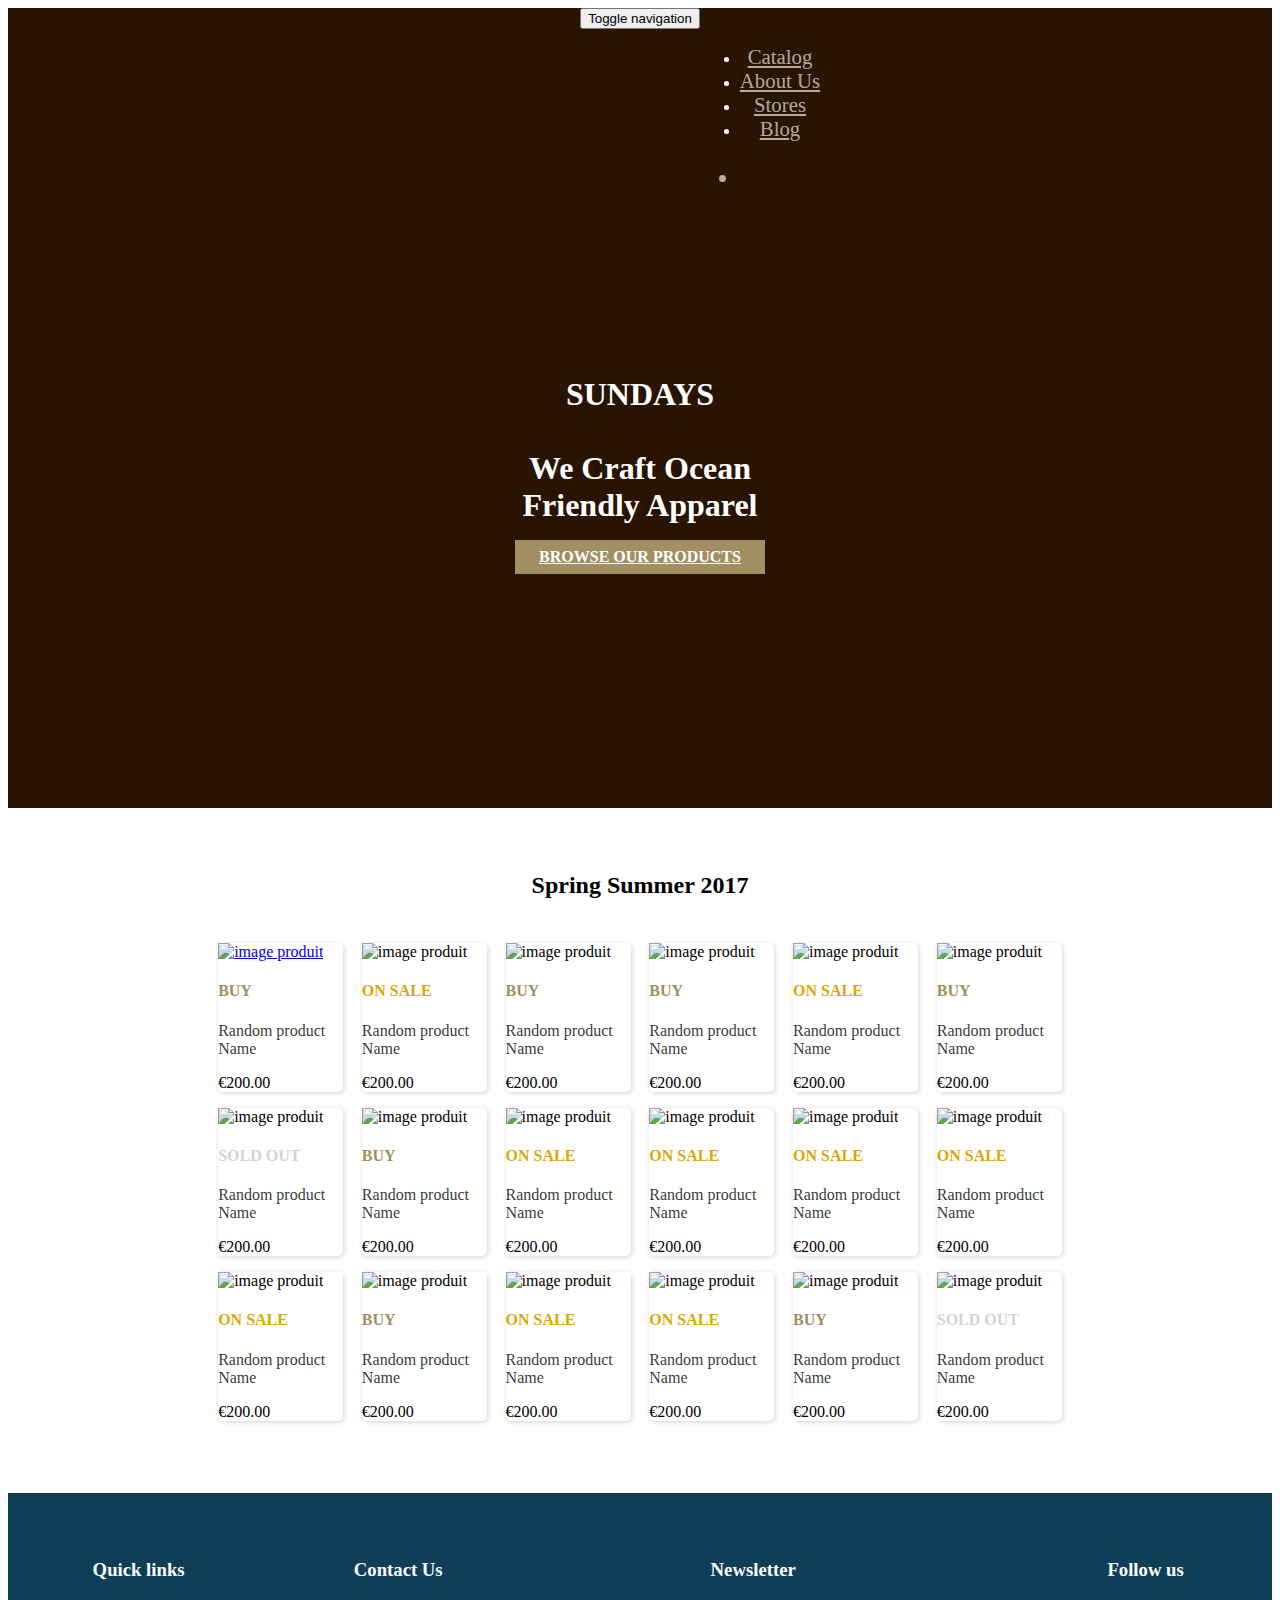
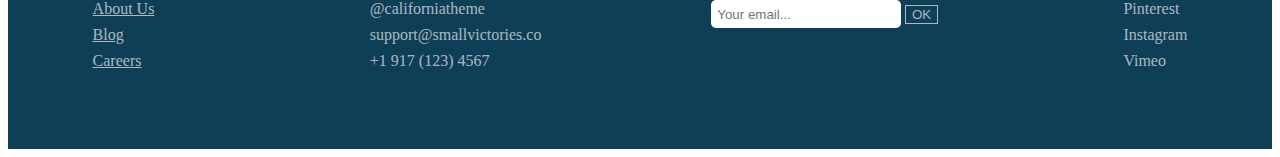
==== commit f4c56daa: "Add new color variables, change product classes and polish product layout" ====
--- a/index.html
+++ b/index.html
@@ -78,7 +78,7 @@
             </article>
             <article>
                 <img src="http://placehold.it/175.5x200" alt="image produit" class="img-responsive">
-                <h4 class="soldO">sold out</h4>
+                <h4 class="soldOut">sold out</h4>
                 <p>Random product Name</p>
                 <span>€200.00</span>
             </article>
@@ -144,7 +144,7 @@
             </article>
             <article>
                 <img src="http://placehold.it/175.5x200" alt="image produit" class="img-responsive">
-                <h4 class="soldO">sold out</h4>
+                <h4 class="soldOut">sold out</h4>
                 <p>Random product Name</p>
                 <span>€200.00</span>
             </article>
